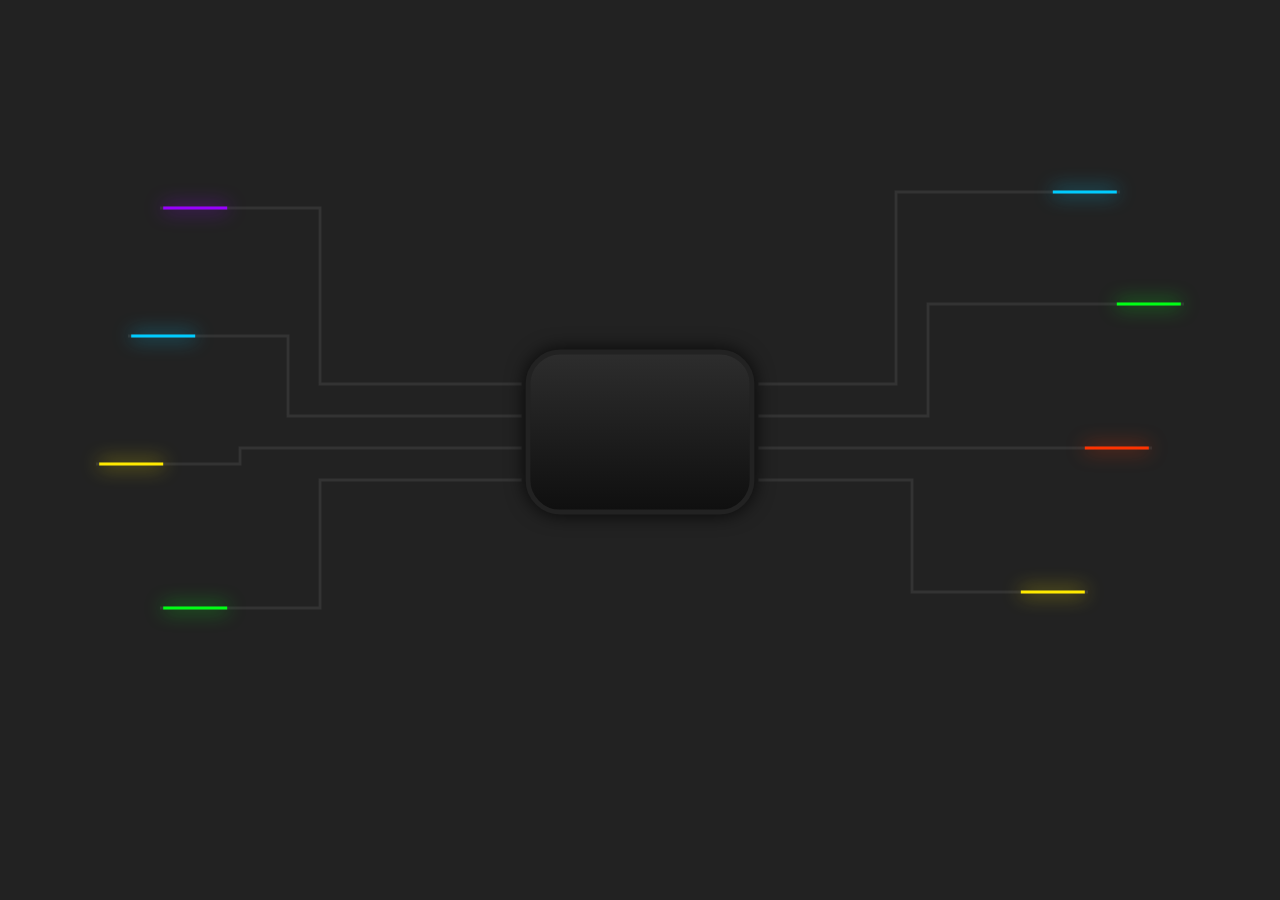
==== practica3/index.html @ edb4782e "Practica 3 y 4 completas" ====
<!DOCTYPE html>
<html lang="en">
<head>
    <meta charset="UTF-8">
    <meta name="viewport" content="width=device-width, initial-scale=1.0">
    <link rel="stylesheet" href="./styles.css">
    <title>Practica 3</title>
</head>
<body>
    <!-- From Uiverse.io by Vosoone --> 
    <div class="main-container">
        <div class="loader">
            <svg viewBox="0 0 800 500" xmlns="http://www.w3.org/2000/svg">
                <defs>
                    <linearGradient id="chipGradient" x1="0" y1="0" x2="0" y2="1">
                        <stop offset="0%" stop-color="#2d2d2d"></stop>
                        <stop offset="100%" stop-color="#0f0f0f"></stop>
                    </linearGradient>

                    <linearGradient id="textGradient" x1="0" y1="0" x2="0" y2="1">
                        <stop offset="0%" stop-color="#eeeeee"></stop>
                        <stop offset="100%" stop-color="#888888"></stop>
                    </linearGradient>

                    <linearGradient id="pinGradient" x1="1" y1="0" x2="0" y2="0">
                        <stop offset="0%" stop-color="#bbbbbb"></stop>
                        <stop offset="50%" stop-color="#888888"></stop>
                        <stop offset="100%" stop-color="#555555"></stop>
                    </linearGradient>
                </defs>

                <g id="traces">
                    <path d="M100 100 H200 V210 H326" class="trace-bg"></path>
                    <path d="M100 100 H200 V210 H326" class="trace-flow purple"></path>

                    <path d="M80 180 H180 V230 H326" class="trace-bg"></path>
                    <path d="M80 180 H180 V230 H326" class="trace-flow blue"></path>

                    <path d="M60 260 H150 V250 H326" class="trace-bg"></path>
                    <path d="M60 260 H150 V250 H326" class="trace-flow yellow"></path>

                    <path d="M100 350 H200 V270 H326" class="trace-bg"></path>
                    <path d="M100 350 H200 V270 H326" class="trace-flow green"></path>

                    <path d="M700 90 H560 V210 H474" class="trace-bg"></path>
                    <path d="M700 90 H560 V210 H474" class="trace-flow blue"></path>

                    <path d="M740 160 H580 V230 H474" class="trace-bg"></path>
                    <path d="M740 160 H580 V230 H474" class="trace-flow green"></path>

                    <path d="M720 250 H590 V250 H474" class="trace-bg"></path>
                    <path d="M720 250 H590 V250 H474" class="trace-flow red"></path>

                    <path d="M680 340 H570 V270 H474" class="trace-bg"></path>
                    <path d="M680 340 H570 V270 H474" class="trace-flow yellow"></path>
                </g>

                <rect
                x="330"
                y="190"
                width="140"
                height="100"
                rx="20"
                ry="20"
                fill="url(#chipGradient)"
                stroke="#222"
                stroke-width="3"
                filter="drop-shadow(0 0 6px rgba(0,0,0,0.8))"
                ></>

                <g>
                    <rect
                    x="322"
                    y="205"
                    width="8"
                    height="10"
                    fill="url(#pinGradient)"
                    rx="2"
                    ></rect>
                    <rect
                    x="322"
                    y="225"
                    width="8"
                    height="10"
                    fill="url(#pinGradient)"
                    rx="2"
                    ></rect>
                    <rect
                    x="322"
                    y="245"
                    width="8"
                    height="10"
                    fill="url(#pinGradient)"
                    rx="2"
                    ></rect>
                    <rect
                    x="322"
                    y="265"
                    width="8"
                    height="10"
                    fill="url(#pinGradient)"
                    rx="2"
                    ></rect>
                </g>

                <g>
                    <rect
                    x="470"
                    y="205"
                    width="8"
                    height="10"
                    fill="url(#pinGradient)"
                    rx="2"
                    ></rect>
                    <rect
                    x="470"
                    y="225"
                    width="8"
                    height="10"
                    fill="url(#pinGradient)"
                    rx="2"
                    ></rect>
                    <rect
                    x="470"
                    y="245"
                    width="8"
                    height="10"
                    fill="url(#pinGradient)"
                    rx="2"
                    ></rect>
                    <rect
                    x="470"
                    y="265"
                    width="8"
                    height="10"
                    fill="url(#pinGradient)"
                    rx="2"
                    ></rect>
                </g>

                <text
                    x="400"
                    y="240"
                    font-family="Arial, sans-serif"
                    font-size="22"
                    fill="url(#textGradient)"
                    text-anchor="middle"
                    alignment-baseline="middle"
                >
                    Loading
                </text>

                <circle cx="100" cy="100" r="5" fill="black"></circle>
                <circle cx="80" cy="180" r="5" fill="black"></circle>
                <circle cx="60" cy="260" r="5" fill="black"></circle>
                <circle cx="100" cy="350" r="5" fill="black"></circle>

                <circle cx="700" cy="90" r="5" fill="black"></circle>
                <circle cx="740" cy="160" r="5" fill="black"></circle>
                <circle cx="720" cy="250" r="5" fill="black"></circle>
                <circle cx="680" cy="340" r="5" fill="black"></circle>
            </svg>
        </div>
    </div>
</body>
</html>
---- practica3/styles.css ----
body {
  background: #222;
  display: flex;
  align-items: center;
  justify-content: center;
  height: 100vh;
  margin: 0;
  padding: 0;
}

/* From Uiverse.io by Vosoone */
.main-container {
  display: flex;
  justify-content: center;
  align-items: center;
  height: 100%;
  width: 100%;
}

.loader {
  width: 100%;
}

.trace-bg {
  stroke: #333;
  stroke-width: 1.8;
  fill: none;
}

.trace-flow {
  stroke-width: 1.8;
  fill: none;
  stroke-dasharray: 40 400;
  stroke-dashoffset: 438;
  filter: drop-shadow(0 0 6px currentColor);
  animation: flow 3s cubic-bezier(0.5, 0, 0.9, 1) infinite;
}
.yellow {
  stroke: #ffea00;
  color: #ffea00;
}
.blue {
  stroke: #00ccff;
  color: #00ccff;
}
.green {
  stroke: #00ff15;
  color: #00ff15;
}
.purple {
  stroke: #9900ff;
  color: #9900ff;
}
.red {
  stroke: #ff3300;
  color: #ff3300;
}

.trace-flow.yellow {
    animation: flow 2.2s cubic-bezier(0.5, 0, 0.9, 1) infinite;
}
.trace-flow.blue {
    animation: flow 2.3s cubic-bezier(0.5, 0, 0.9, 1) infinite;
}
.trace-flow.green {
    animation: flow 2.5s cubic-bezier(0.5, 0, 0.9, 1) infinite;
}
.trace-flow.purple {
    animation: flow 2.7s cubic-bezier(0.5, 0, 0.9, 1) infinite;
}
.trace-flow.red {
    animation: flow 3.1s cubic-bezier(0.5, 0, 0.9, 1) infinite;
}



@keyframes flow {
  to {
    stroke-dashoffset: 0;
  }
}

/* Čip */
.chip-body {
  rx: 20;
  ry: 20;
}

/* Text uvnitř čipu */
.chip-text {
  font-weight: bold;
  letter-spacing: 1px;
}

/* Piny */
.chip-pin {
  stroke: #444;
  stroke-width: 0.5;
  filter: drop-shadow(0 0 2px rgba(0, 0, 0, 0.6));
}
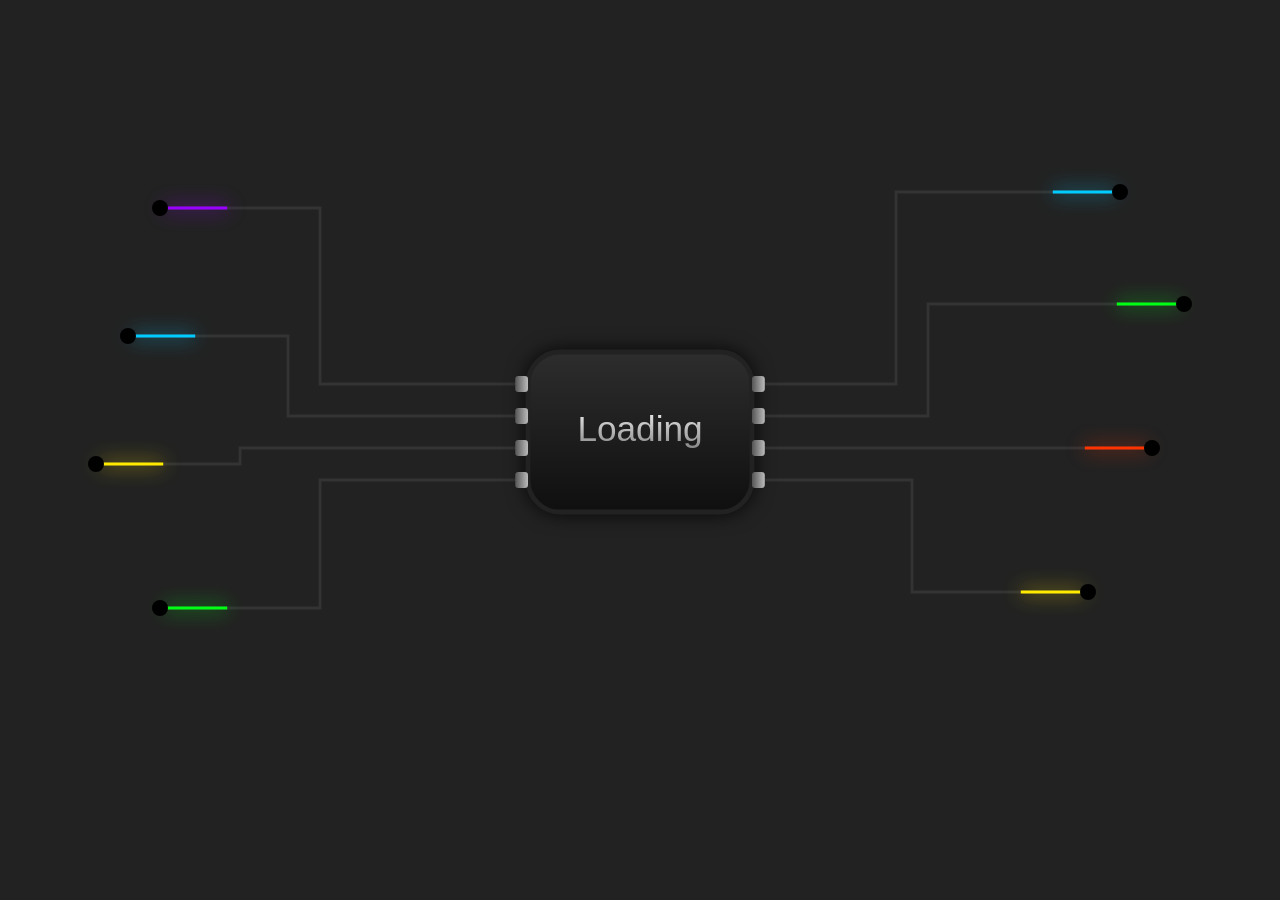
==== commit d7cacd3c: "Correccion practica 3" ====
--- a/practica3/index.html
+++ b/practica3/index.html
@@ -66,7 +66,7 @@
                 stroke="#222"
                 stroke-width="3"
                 filter="drop-shadow(0 0 6px rgba(0,0,0,0.8))"
-                ></>
+                ></rect>
 
                 <g>
                     <rect
